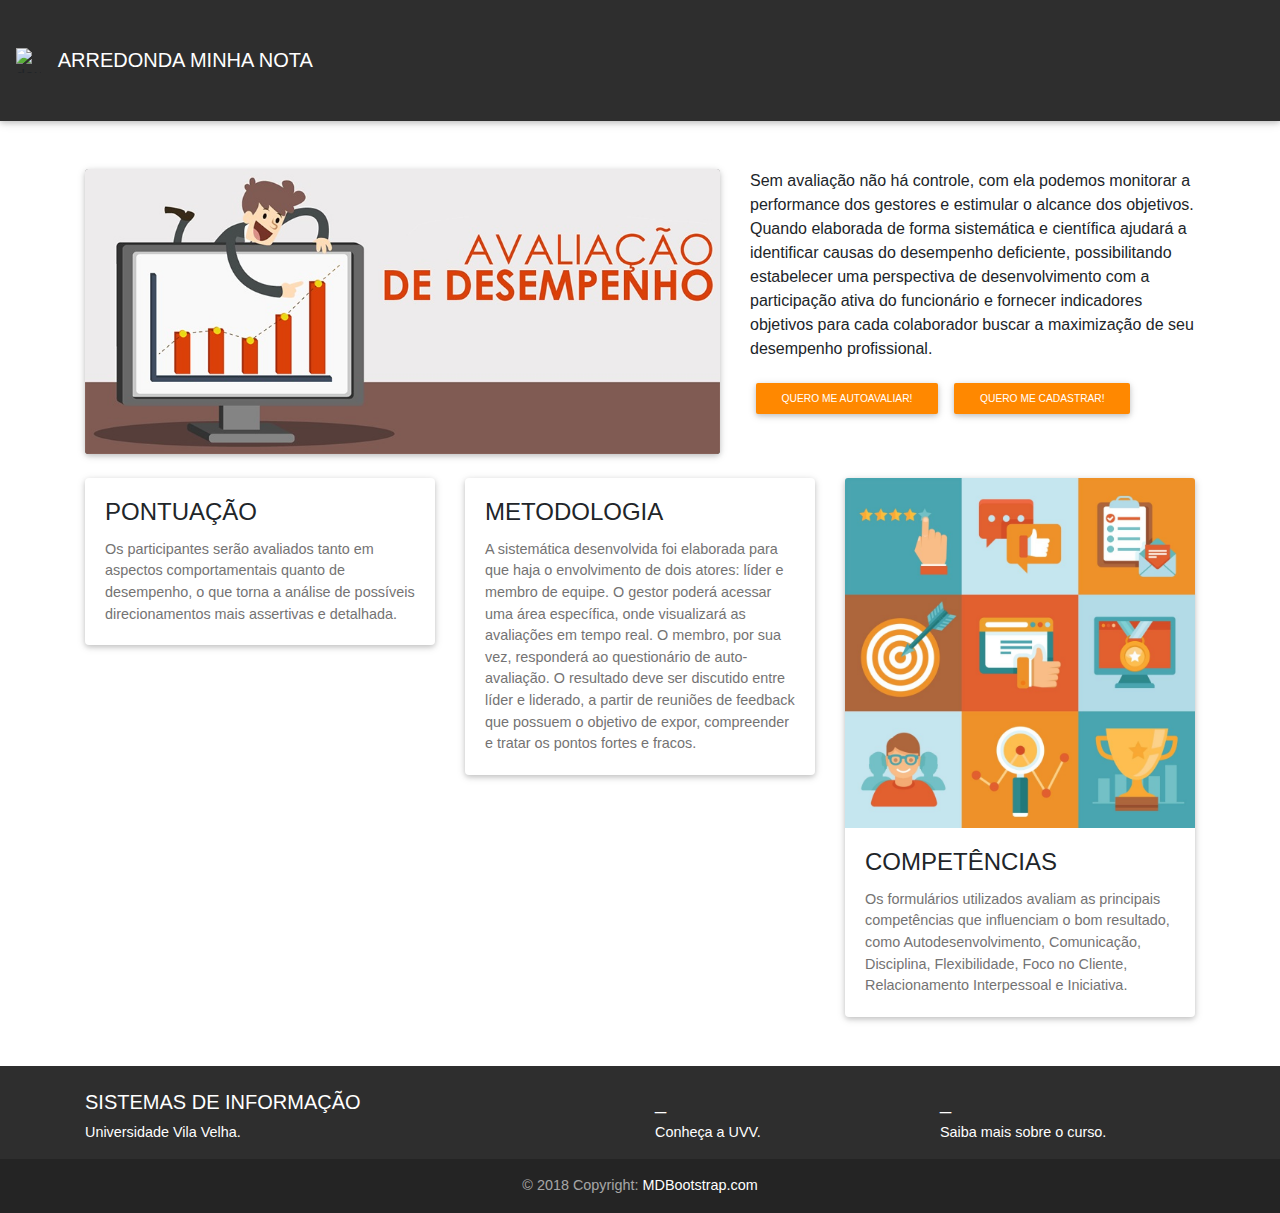
==== index.html @ 704c8b3d "Update index.html" ====
<!DOCTYPE html>
<html lang="en">
  
<head>
  <meta charset="utf-8">
  <meta name="viewport" content="width=device-width, initial-scale=1, shrink-to-fit=no">
  <meta http-equiv="x-ua-compatible" content="ie=edge">
  <title>Arredonda Minha Nota</title>  <!-- Font Awesome -->
  <link rel = "icon" type = "image/png" href = "img/prayer.png">
  <link rel="stylesheet" href="https://maxcdn.bootstrapcdn.com/font-awesome/4.7.0/css/font-awesome.min.css">  <!-- Bootstrap core CSS -->
  <link href="css/bootstrap.min.css" rel="stylesheet">  <!-- Material Design Bootstrap -->
  <link href="css/mdb.min.css" rel="stylesheet">  <!-- Your custom styles (optional) -->
  <link href="css/style.css" rel="stylesheet">
</head>
  
<body>
  
  <header> 
    <nav class="navbar navbar-expand-lg navbar-dark elegant-color"> <!-- Início_da_Barra_de_Navegação-->
     <img src="img/prayer.png" alt="deu erro" height="25px" width="25px">   
      <a class="navbar-brand" href="https://saloroso.github.io/projetodesempenho/">
      &nbsp;&nbsp;&nbsp;ARREDONDA MINHA NOTA &nbsp;&nbsp;&nbsp;&nbsp;&nbsp;&nbsp;&nbsp;&nbsp; 
      &nbsp;&nbsp;&nbsp;&nbsp;&nbsp;&nbsp;&nbsp;&nbsp;&nbsp;&nbsp;&nbsp;&nbsp;&nbsp;&nbsp;&nbsp;&nbsp;&nbsp;&nbsp;&nbsp;
      &nbsp;&nbsp;&nbsp;&nbsp;&nbsp;&nbsp;&nbsp;&nbsp;&nbsp;&nbsp;&nbsp;&nbsp;&nbsp;&nbsp;&nbsp;&nbsp;&nbsp;&nbsp;&nbsp;
      &nbsp;&nbsp;&nbsp;&nbsp;&nbsp;&nbsp;&nbsp;&nbsp;&nbsp;&nbsp;&nbsp;&nbsp;&nbsp;&nbsp;&nbsp;&nbsp;&nbsp;&nbsp;&nbsp;
      &nbsp;&nbsp;&nbsp;&nbsp;&nbsp;&nbsp;&nbsp;&nbsp;&nbsp;&nbsp;&nbsp;&nbsp;&nbsp;&nbsp;&nbsp;&nbsp;&nbsp;&nbsp;&nbsp;
      &nbsp;&nbsp;&nbsp;&nbsp;&nbsp;&nbsp;&nbsp;&nbsp;&nbsp;&nbsp;&nbsp;&nbsp;&nbsp;&nbsp;&nbsp;&nbsp;&nbsp;&nbsp;&nbsp;
      &nbsp;&nbsp;&nbsp;&nbsp;&nbsp;&nbsp;&nbsp;&nbsp;&nbsp;&nbsp;&nbsp;&nbsp;&nbsp;&nbsp;&nbsp;&nbsp;&nbsp;&nbsp;&nbsp;
      &nbsp;&nbsp;&nbsp;&nbsp;&nbsp;&nbsp;&nbsp;&nbsp;&nbsp;&nbsp;&nbsp;&nbsp;&nbsp;&nbsp;&nbsp;&nbsp;&nbsp;&nbsp;&nbsp;
      &nbsp;&nbsp;&nbsp;&nbsp;&nbsp;&nbsp;&nbsp;&nbsp;&nbsp;&nbsp;&nbsp;&nbsp;&nbsp;&nbsp;&nbsp;&nbsp;&nbsp;&nbsp;&nbsp;
      &nbsp;&nbsp;&nbsp;&nbsp;&nbsp;&nbsp;&nbsp;&nbsp;&nbsp;&nbsp;&nbsp;&nbsp;&nbsp;&nbsp;&nbsp;&nbsp;&nbsp;&nbsp;&nbsp;
      &nbsp;&nbsp;&nbsp;&nbsp;&nbsp;&nbsp;&nbsp;&nbsp;&nbsp;&nbsp;&nbsp;&nbsp;&nbsp;&nbsp;&nbsp;&nbsp;&nbsp;&nbsp;&nbsp;
      &nbsp;&nbsp;&nbsp;&nbsp;&nbsp;&nbsp; </a>
  <a class="btn btn-outline-warning btn-sm" href="https://saloroso.github.io/projetodesempenho/loginadm" role="button">LOGIN</a>
  </nav> <!-- Fim_da_Barra_de_Navegação-->
 </header>  
 
  <main> 
<div class="container"> <!-- Inicio_do_Container_Principal-->
  
  <div class="row"> <!-- Inicio_da_Primeira_Linha -->
    
      <div class="col-md-7 mb-4 mt-5 ml-0 mr-0"> <!-- Inicio_da_Coluna_da_Esquerda -->       
     <div class="card bg-dark text-white"> 
      <img class="card-img" src="img/desempenhoj.jpg" alt="">
      <div class="card-img-overlay">      
      </div>
     </div>               
  </div> <!-- Fim_da_Coluna_da_Esquerda -->       
   
      <div class="col-md-5 mb-4 mt-5 ml-0 mr-0"> <!-- Inicio_da_Coluna_da_Direita -->    
          <p>Sem avaliação não há controle, com ela podemos monitorar a performance dos gestores e estimular o alcance dos objetivos.
          Quando elaborada de forma sistemática e científica ajudará a identificar causas do desempenho deficiente,
            possibilitando estabelecer uma perspectiva de desenvolvimento com a participação ativa do funcionário e fornecer indicadores 
            objetivos para cada colaborador buscar a maximização de seu desempenho profissional.</p>
            <a href="#" class="btn btn-warning btn-sm">Quero me Autoavaliar!</a> 
            <a href="#" class="btn btn-warning btn-sm">Quero me Cadastrar!</a>
      </div> <!-- Fim_da_Coluna_da_Direita -->   

  </div>
  
  
  
  <!--Grid row-->
  <!--Grid row-->
  <div class="row">
      <!--Grid column-->
      <div class="col-lg-4 col-md-12 mb-4">
 <!--Card-->
 <div class="card">
    <!--Card image-->
    <div class="view overlay">
      <img src="img/pontos.jpg" class="card-img-top" alt="">
      <a href="#">
        <div class="mask rgba-white-slight"></div>
      </a>
    </div>
    <!--Card content-->
    <div class="card-body">
      <!--Title-->
      <h4 class="card-title">PONTUAÇÃO</h4>
      <!--Text-->
      <p class="card-text">Os participantes serão avaliados tanto em aspectos comportamentais quanto de desempenho,
      o que torna a análise de possíveis direcionamentos mais assertivas e detalhada.</p>
    </div>
  </div>
  <!--/.Card-->
</div>
<!--Grid column-->
<!--Grid column-->
<div class="col-lg-4 col-md-6 mb-4">
  <!--Card-->
  <div class="card">
    <!--Card image-->
    <div class="view overlay">
      <img src="img/metodo6.jpeg" class="card-img-top" alt="">
      <a href="#">
        <div class="mask rgba-white-slight"></div>
      </a>
    </div>
    <!--Card content-->
    <div class="card-body">
      <!--Title-->
      <h4 class="card-title">METODOLOGIA</h4>
      <!--Text-->
      <p class="card-text">A sistemática desenvolvida foi elaborada para que haja o envolvimento de dois atores: líder e membro de equipe.
      O gestor poderá acessar uma área específica, onde visualizará as avaliações em tempo real. O membro, por sua vez, responderá
      ao questionário de auto-avaliação. O resultado deve ser discutido entre líder e liderado, a partir de reuniões de feedback
      que possuem o objetivo de expor, compreender e tratar os pontos fortes e fracos. </p>
    </div>
  </div>
  <!--/.Card-->
</div>
<!--Grid column-->
<!--Grid column-->
<div class="col-lg-4 col-md-6 mb-4">
  <!--Card-->
  <div class="card">
    <!--Card image-->
    <div class="view overlay">
      <img src="img/competencias2.jpg" class="card-img-top" alt="">
      <a href="#">
        <div class="mask rgba-white-slight"></div>
      </a>
    </div>
    <!--Card content-->
    <div class="card-body">
      <!--Title-->
      <h4 class="card-title">COMPETÊNCIAS</h4>
      <!--Text-->
      <p class="card-text">Os formulários utilizados avaliam as principais competências que influenciam o bom resultado,
        como Autodesenvolvimento, Comunicação, Disciplina, Flexibilidade, Foco no Cliente, Relacionamento Interpessoal e Iniciativa.</p>
    </div>
  </div>
  <!--/.Card-->
      </div>
      <!--Grid column-->
      <!--Grid column-->
      <div class="col-lg-4 col-md-6 mb-4">
      </div>
      <!--Grid column-->
      <!--Grid column-->
      <div class="col-lg-4 col-md-6 mb-4">
      </div>
      <!--Grid column-->
  </div>
  <!--Grid row-->
</div>
<!--Main container-->
  </main>
  <!--Main layout-->
  <!--Footer-->
  <footer>
      <footer class="page-footer font-small elegant-color pt-4">
          <!-- Footer Links -->
          <div class="container">
            <!-- Grid row -->
            <div class="row">
              <!-- Grid column -->
              <div class="col-md-6 mt-md-0 mt-3">
                <!-- Content -->
                <h5 class="text-uppercase">SISTEMAS DE INFORMAÇÃO</h5>
                <p>Universidade Vila Velha.</p>
              </div>
              <!-- Grid column -->
              <hr class="clearfix w-100 d-md-none pb-3">
              <!-- Grid column -->
              <div class="col-md-3 mb-md-0 mb-3">
                  <!-- Links -->
                  <h5 class="text-uppercase">_</h5>
                  <ul class="list-unstyled">
                    <li>
                      <a href="https://www.uvv.br/">Conheça a UVV.</a>
                    </li>
                  </ul>
                </div>
                <!-- Grid column -->
                <!-- Grid column -->
                <div class="col-md-3 mb-md-0 mb-3">
                  <!-- Links -->
                  <h5 class="text-uppercase">_</h5>
                  <ul class="list-unstyled">
                    <li>
                      <a href="https://www.uvv.br/ensino-presencial/graduacao/sistemas-de-informacao/">Saiba mais sobre o curso. </a>
                    </li>
                  </ul>
                </div>
                <!-- Grid column -->
            </div>
            <!-- Grid row -->
          </div>
          <!-- Footer Links -->
           <div class="footer-copyright text-center py-3">© 2018 Copyright:
            <a href="https://mdbootstrap.com/bootstrap-tutorial/"> MDBootstrap.com</a>
          <!-- Copyright -->
          </div>
          <!-- Copyright -->
  </footer>
  <!--Footer-->
  <!-- /Start your project here-->
  <!-- SCRIPTS -->
  <!-- JQuery -->
  <script type="text/javascript" src="js/jquery-3.3.1.min.js"></script>
  <!-- Bootstrap tooltips -->
  <script type="text/javascript" src="js/popper.min.js"></script>
  <!-- Bootstrap core JavaScript -->
  <script type="text/javascript" src="js/bootstrap.min.js"></script>
  <!-- MDB core JavaScript -->
  <script type="text/javascript" src="js/mdb.min.js"></script>
  <!-- Script Próprio -->
  <script type="text/javascript" src="js/jsproprio.min.js"> </script>   
</body>
</html>
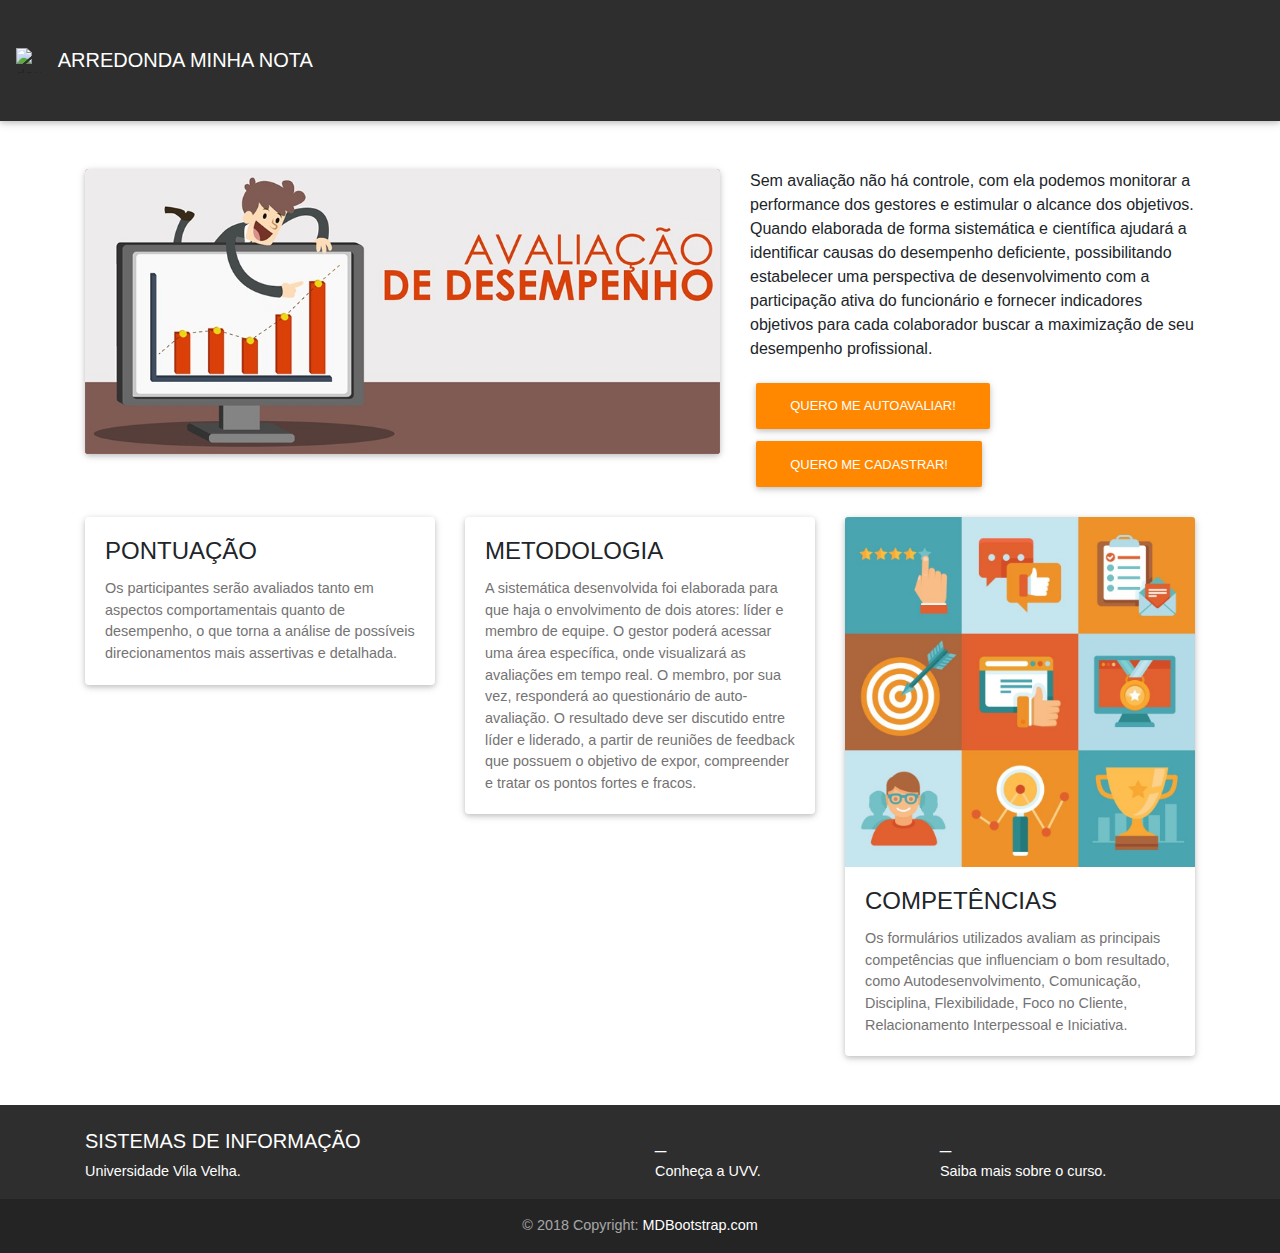
==== commit 809f8251: "Update index.html" ====
--- a/index.html
+++ b/index.html
@@ -53,8 +53,8 @@
           Quando elaborada de forma sistemática e científica ajudará a identificar causas do desempenho deficiente,
             possibilitando estabelecer uma perspectiva de desenvolvimento com a participação ativa do funcionário e fornecer indicadores 
             objetivos para cada colaborador buscar a maximização de seu desempenho profissional.</p>
-            <a href="#" class="btn btn-warning btn-sm">Quero me Autoavaliar!</a> 
-            <a href="#" class="btn btn-warning btn-sm">Quero me Cadastrar!</a>
+            <a href="https://saloroso.github.io/projetodesempenho/formulario" class="btn btn-warning">Quero me Autoavaliar!</a> 
+            <a href="https://saloroso.github.io/projetodesempenho/novoadm" class="btn btn-warning">Quero me Cadastrar!</a>
       </div> <!-- Fim_da_Coluna_da_Direita -->   
 
   </div>
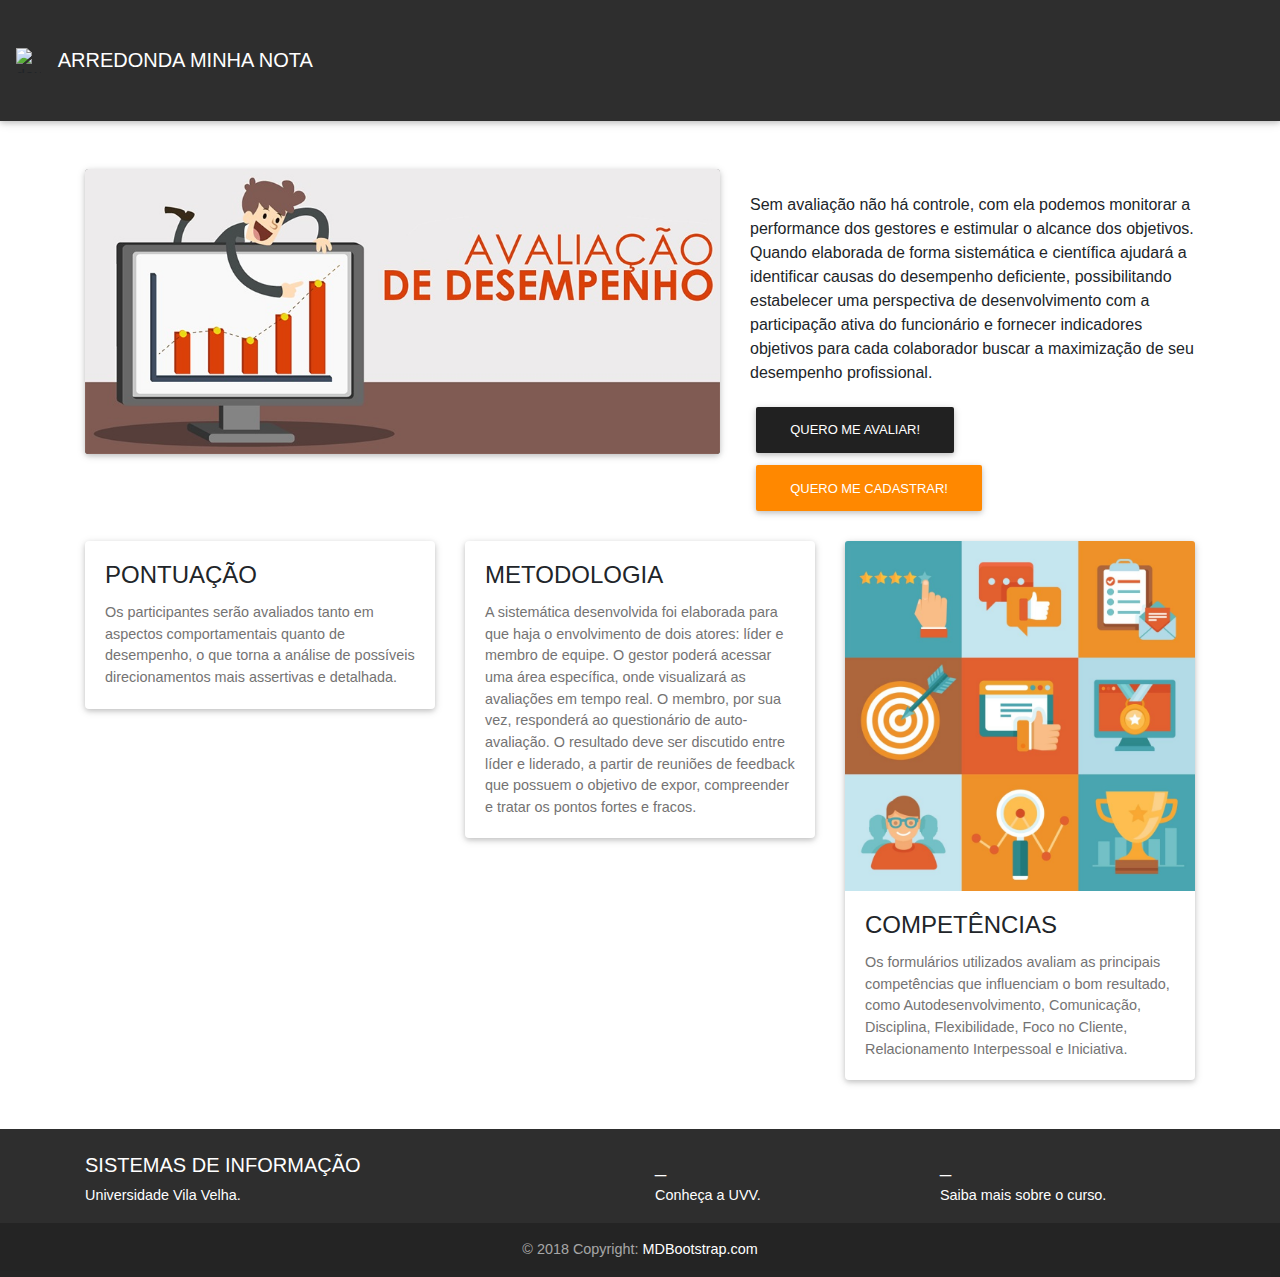
==== commit 5b85a2d4: "Update index.html" ====
--- a/index.html
+++ b/index.html
@@ -49,23 +49,19 @@
   </div> <!-- Fim_da_Coluna_da_Esquerda -->       
    
       <div class="col-md-5 mb-4 mt-5 ml-0 mr-0"> <!-- Inicio_da_Coluna_da_Direita -->    
-          <p>Sem avaliação não há controle, com ela podemos monitorar a performance dos gestores e estimular o alcance dos objetivos.
+          <p><br>Sem avaliação não há controle, com ela podemos monitorar a performance dos gestores e estimular o alcance dos objetivos.
           Quando elaborada de forma sistemática e científica ajudará a identificar causas do desempenho deficiente,
             possibilitando estabelecer uma perspectiva de desenvolvimento com a participação ativa do funcionário e fornecer indicadores 
             objetivos para cada colaborador buscar a maximização de seu desempenho profissional.</p>
-            <a href="https://saloroso.github.io/projetodesempenho/formulario" class="btn btn-warning">Quero me Autoavaliar!</a> 
+            <a href="https://saloroso.github.io/projetodesempenho/formulario" class="btn btn-dark ound">Quero me Avaliar!</a> 
             <a href="https://saloroso.github.io/projetodesempenho/novoadm" class="btn btn-warning">Quero me Cadastrar!</a>
       </div> <!-- Fim_da_Coluna_da_Direita -->   
 
-  </div>
-  
-  
-  
-  <!--Grid row-->
-  <!--Grid row-->
-  <div class="row">
-      <!--Grid column-->
-      <div class="col-lg-4 col-md-12 mb-4">
+  </div> <!-- Fim_da_Primeira_Linha -->
+  
+  <div class="row"> <!-- Inicio_da_Segunda_Linha -->
+      
+      <div class="col-lg-4 mb-4"> <!-- Inicio_da_1ª_da_Coluna -->     
  <!--Card-->
  <div class="card">
     <!--Card image-->
@@ -197,17 +193,14 @@
           <!-- Copyright -->
   </footer>
   <!--Footer-->
-  <!-- /Start your project here-->
-  <!-- SCRIPTS -->
-  <!-- JQuery -->
-  <script type="text/javascript" src="js/jquery-3.3.1.min.js"></script>
-  <!-- Bootstrap tooltips -->
-  <script type="text/javascript" src="js/popper.min.js"></script>
-  <!-- Bootstrap core JavaScript -->
-  <script type="text/javascript" src="js/bootstrap.min.js"></script>
-  <!-- MDB core JavaScript -->
-  <script type="text/javascript" src="js/mdb.min.js"></script>
-  <!-- Script Próprio -->
-  <script type="text/javascript" src="js/jsproprio.min.js"> </script>   
+
+    
+  <script type="text/javascript" src="js/jquery-3.3.1.min.js"></script>  
+  <script type="text/javascript" src="js/popper.min.js"></script> <!-- Bootstrap tooltips -->  
+  <script type="text/javascript" src="js/bootstrap.min.js"></script> <!-- Bootstrap core JavaScript -->
+  <script type="text/javascript" src="js/mdb.min.js"></script> <!-- MDB core JavaScript -->
+  <script type="text/javascript" src="js/jsproprio.min.js"> </script> <!-- Script Próprio -->  
+    
 </body>
+  
 </html>
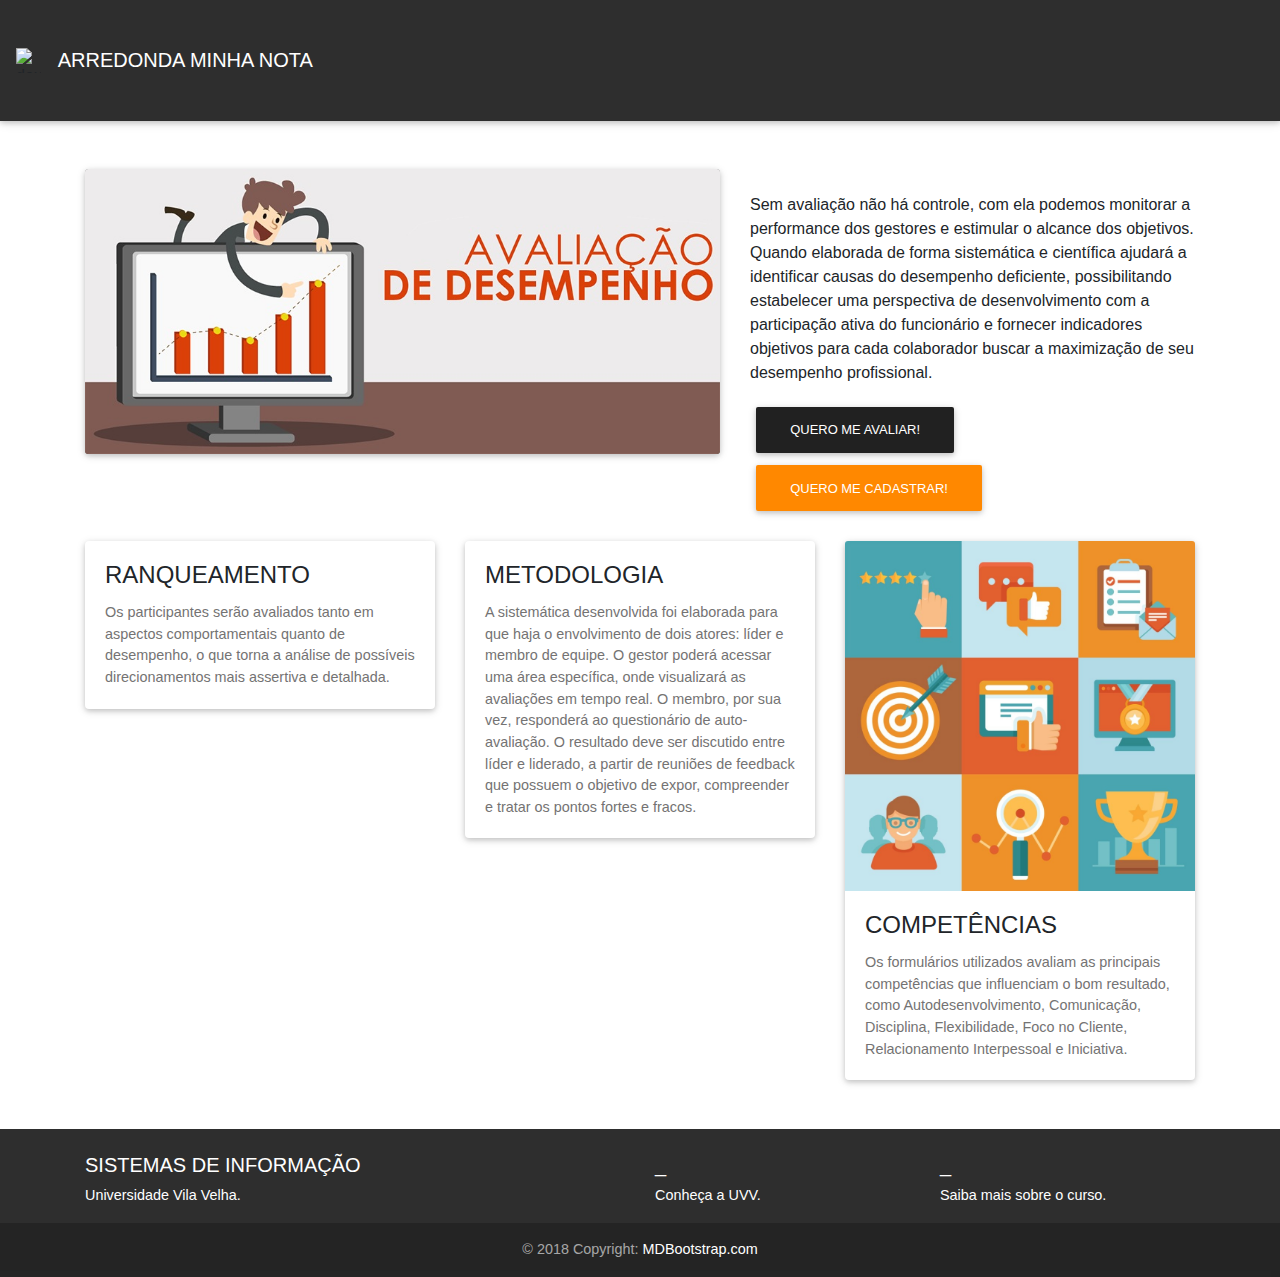
==== commit b3b4b391: "Update index.html" ====
--- a/index.html
+++ b/index.html
@@ -61,40 +61,28 @@
   
   <div class="row"> <!-- Inicio_da_Segunda_Linha -->
       
-      <div class="col-lg-4 mb-4"> <!-- Inicio_da_1ª_da_Coluna -->     
- <!--Card-->
- <div class="card">
-    <!--Card image-->
-    <div class="view overlay">
-      <img src="img/pontos.jpg" class="card-img-top" alt="">
-      <a href="#">
-        <div class="mask rgba-white-slight"></div>
-      </a>
-    </div>
-    <!--Card content-->
-    <div class="card-body">
-      <!--Title-->
-      <h4 class="card-title">PONTUAÇÃO</h4>
-      <!--Text-->
-      <p class="card-text">Os participantes serão avaliados tanto em aspectos comportamentais quanto de desempenho,
-      o que torna a análise de possíveis direcionamentos mais assertivas e detalhada.</p>
-    </div>
-  </div>
-  <!--/.Card-->
-</div>
-<!--Grid column-->
-<!--Grid column-->
-<div class="col-lg-4 col-md-6 mb-4">
-  <!--Card-->
+      <div class="col-lg-4 mb-4"> <!-- Inicio_da_1ª_Coluna -->     
+       <div class="card">
+          <div class="view overlay">
+            <img src="img/pontos.jpg" class="card-img-top" alt="">
+              <div class="mask rgba-white-slight"></div>
+          </div>
+      <div class="card-body">
+        <!--Title-->
+        <h4 class="card-title">RANQUEAMENTO</h4>
+        <!--Text-->
+        <p class="card-text">Os participantes serão avaliados tanto em aspectos comportamentais quanto de desempenho,
+        o que torna a análise de possíveis direcionamentos mais assertiva e detalhada.</p>
+      </div>
+     </div>
+       </div>  <!-- Fim_da_1ª_Coluna -->  
+
+<div class="col-lg-4 col-md-6 mb-4"> <!-- Inicio_da_2ª_Coluna -->     
+
   <div class="card">
-    <!--Card image-->
     <div class="view overlay">
       <img src="img/metodo6.jpeg" class="card-img-top" alt="">
-      <a href="#">
-        <div class="mask rgba-white-slight"></div>
-      </a>
     </div>
-    <!--Card content-->
     <div class="card-body">
       <!--Title-->
       <h4 class="card-title">METODOLOGIA</h4>
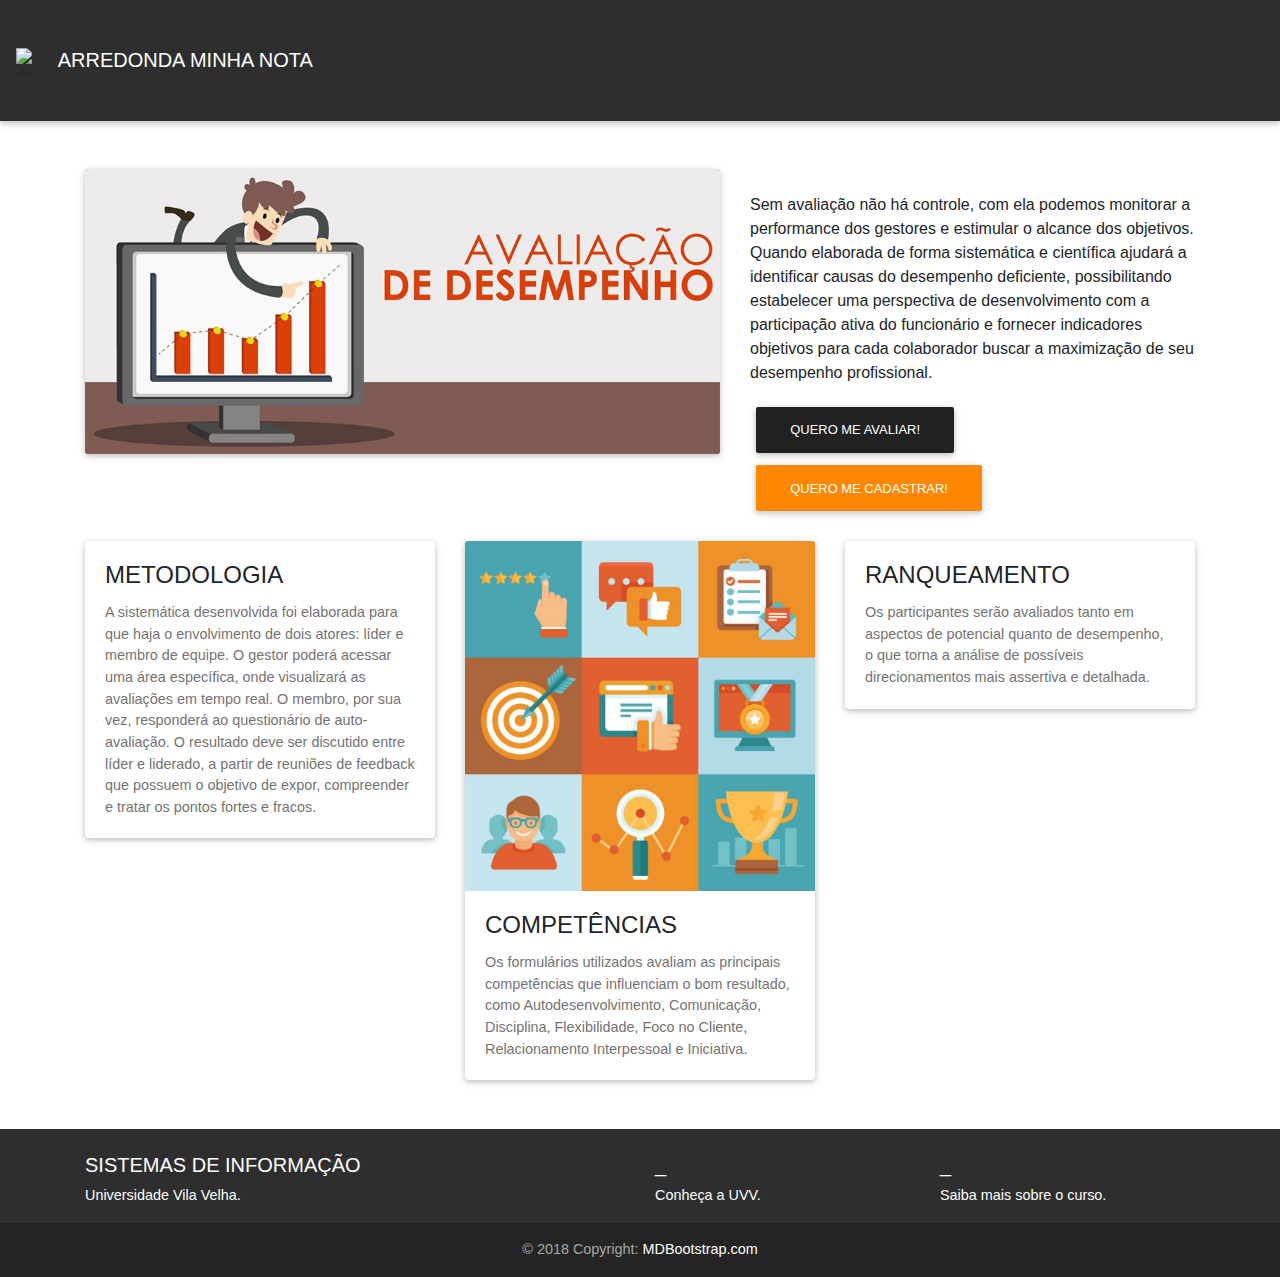
==== commit d920a381: "Update index.html" ====
--- a/index.html
+++ b/index.html
@@ -61,65 +61,50 @@
   
   <div class="row"> <!-- Inicio_da_Segunda_Linha -->
       
-      <div class="col-lg-4 mb-4"> <!-- Inicio_da_1ª_Coluna -->     
-       <div class="card">
-          <div class="view overlay">
-            <img src="img/pontos.jpg" class="card-img-top" alt="">
-              <div class="mask rgba-white-slight"></div>
-          </div>
-      <div class="card-body">
-        <!--Title-->
-        <h4 class="card-title">RANQUEAMENTO</h4>
-        <!--Text-->
-        <p class="card-text">Os participantes serão avaliados tanto em aspectos comportamentais quanto de desempenho,
-        o que torna a análise de possíveis direcionamentos mais assertiva e detalhada.</p>
+    <div class="col-lg-4 col-md-6 mb-4"> <!-- Inicio_da_1ª_Coluna -->     
+      <div class="card">
+        <div class="view overlay">
+          <img src="img/metodo6.jpeg" class="card-img-top" alt="">
+        </div>
+        <div class="card-body">
+          <h4 class="card-title">METODOLOGIA</h4>
+          <p class="card-text">A sistemática desenvolvida foi elaborada para que haja o envolvimento de dois atores: líder e membro de equipe.
+          O gestor poderá acessar uma área específica, onde visualizará as avaliações em tempo real. O membro, por sua vez, responderá
+          ao questionário de auto-avaliação. O resultado deve ser discutido entre líder e liderado, a partir de reuniões de feedback
+          que possuem o objetivo de expor, compreender e tratar os pontos fortes e fracos. </p>
+        </div>
       </div>
-     </div>
-       </div>  <!-- Fim_da_1ª_Coluna -->  
+    </div> <!-- Fim_da_1ª_Coluna -->       
 
-<div class="col-lg-4 col-md-6 mb-4"> <!-- Inicio_da_2ª_Coluna -->     
+    <div class="col-lg-4 col-md-6 mb-4"> <!-- Inicio_da_2ª_Coluna -->     
+      <div class="card">
+        <div class="view overlay">
+          <img src="img/competencias2.jpg" class="card-img-top" alt="">
+        </div>
+        <div class="card-body">
+          <h4 class="card-title">COMPETÊNCIAS</h4>
+          <p class="card-text">Os formulários utilizados avaliam as principais competências que influenciam o bom resultado,
+            como Autodesenvolvimento, Comunicação, Disciplina, Flexibilidade, Foco no Cliente, Relacionamento Interpessoal e Iniciativa.</p>
+        </div>
+      </div>
+          </div> <!-- Fim_da_2ª_Coluna -->  
 
-  <div class="card">
-    <div class="view overlay">
-      <img src="img/metodo6.jpeg" class="card-img-top" alt="">
+      
+  <div class="col-lg-4 col-md-6  mb-4"> <!-- Inicio_da_3ª_Coluna -->     
+    <div class="card">
+      <div class="view overlay">
+        <img src="img/pontos.jpg" class="card-img-top" alt="">
+          <div class="mask rgba-white-slight"></div>
+      </div>
+    <div class="card-body">
+      <h4 class="card-title">RANQUEAMENTO</h4>
+      <p class="card-text">Os participantes serão avaliados tanto em aspectos de potencial quanto de desempenho,
+      o que torna a análise de possíveis direcionamentos mais assertiva e detalhada.</p>
     </div>
-    <div class="card-body">
-      <!--Title-->
-      <h4 class="card-title">METODOLOGIA</h4>
-      <!--Text-->
-      <p class="card-text">A sistemática desenvolvida foi elaborada para que haja o envolvimento de dois atores: líder e membro de equipe.
-      O gestor poderá acessar uma área específica, onde visualizará as avaliações em tempo real. O membro, por sua vez, responderá
-      ao questionário de auto-avaliação. O resultado deve ser discutido entre líder e liderado, a partir de reuniões de feedback
-      que possuem o objetivo de expor, compreender e tratar os pontos fortes e fracos. </p>
-    </div>
-  </div>
-  <!--/.Card-->
-</div>
-<!--Grid column-->
-<!--Grid column-->
-<div class="col-lg-4 col-md-6 mb-4">
-  <!--Card-->
-  <div class="card">
-    <!--Card image-->
-    <div class="view overlay">
-      <img src="img/competencias2.jpg" class="card-img-top" alt="">
-      <a href="#">
-        <div class="mask rgba-white-slight"></div>
-      </a>
-    </div>
-    <!--Card content-->
-    <div class="card-body">
-      <!--Title-->
-      <h4 class="card-title">COMPETÊNCIAS</h4>
-      <!--Text-->
-      <p class="card-text">Os formulários utilizados avaliam as principais competências que influenciam o bom resultado,
-        como Autodesenvolvimento, Comunicação, Disciplina, Flexibilidade, Foco no Cliente, Relacionamento Interpessoal e Iniciativa.</p>
-    </div>
-  </div>
-  <!--/.Card-->
-      </div>
-      <!--Grid column-->
-      <!--Grid column-->
+   </div>
+     </div>  <!-- Fim_da_3ª_Coluna -->  
+    
+
       <div class="col-lg-4 col-md-6 mb-4">
       </div>
       <!--Grid column-->
@@ -127,12 +112,11 @@
       <div class="col-lg-4 col-md-6 mb-4">
       </div>
       <!--Grid column-->
-  </div>
-  <!--Grid row-->
-</div>
-<!--Main container-->
-  </main>
-  <!--Main layout-->
+  </div> <!-- Fim_da_Segunda_Linha -->
+</div>  <!-- Fim_do_Container -->
+</main> <!-- Fim_do_Container_Principal-->
+  
+  
   <!--Footer-->
   <footer>
       <footer class="page-footer font-small elegant-color pt-4">
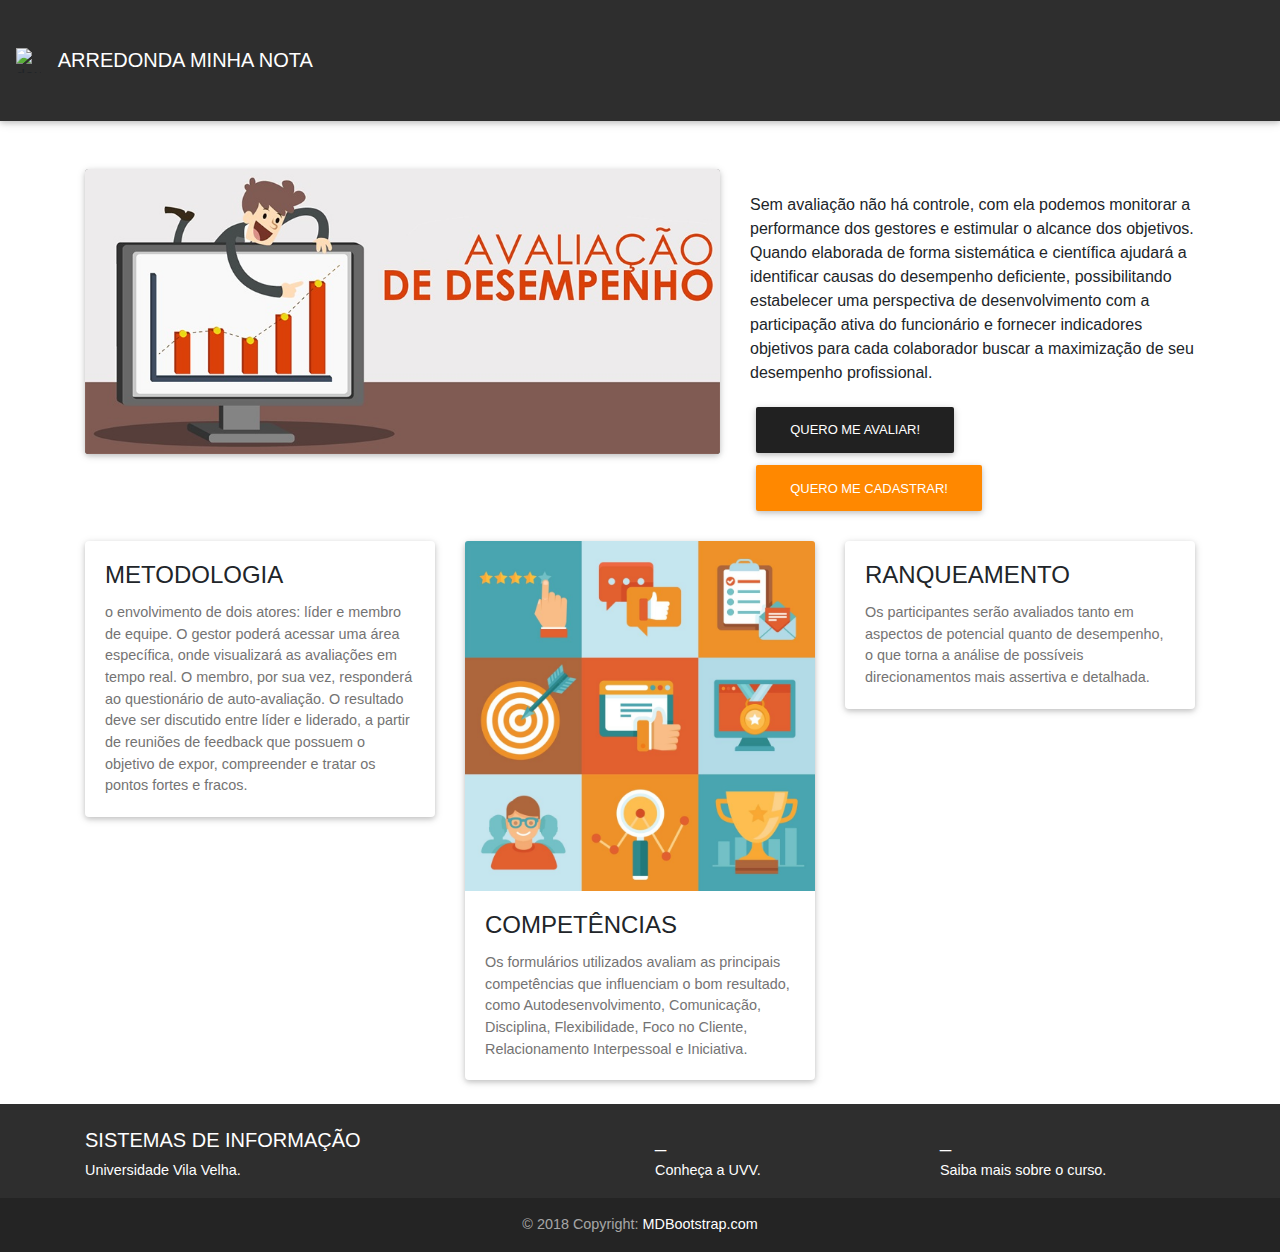
==== commit 36a1338d: "Update index.html" ====
--- a/index.html
+++ b/index.html
@@ -68,7 +68,7 @@
         </div>
         <div class="card-body">
           <h4 class="card-title">METODOLOGIA</h4>
-          <p class="card-text">A sistemática desenvolvida foi elaborada para que haja o envolvimento de dois atores: líder e membro de equipe.
+          <p class="card-text"> o envolvimento de dois atores: líder e membro de equipe.
           O gestor poderá acessar uma área específica, onde visualizará as avaliações em tempo real. O membro, por sua vez, responderá
           ao questionário de auto-avaliação. O resultado deve ser discutido entre líder e liderado, a partir de reuniões de feedback
           que possuem o objetivo de expor, compreender e tratar os pontos fortes e fracos. </p>
@@ -105,13 +105,8 @@
      </div>  <!-- Fim_da_3ª_Coluna -->  
     
 
-      <div class="col-lg-4 col-md-6 mb-4">
-      </div>
-      <!--Grid column-->
-      <!--Grid column-->
-      <div class="col-lg-4 col-md-6 mb-4">
-      </div>
-      <!--Grid column-->
+
+
   </div> <!-- Fim_da_Segunda_Linha -->
 </div>  <!-- Fim_do_Container -->
 </main> <!-- Fim_do_Container_Principal-->
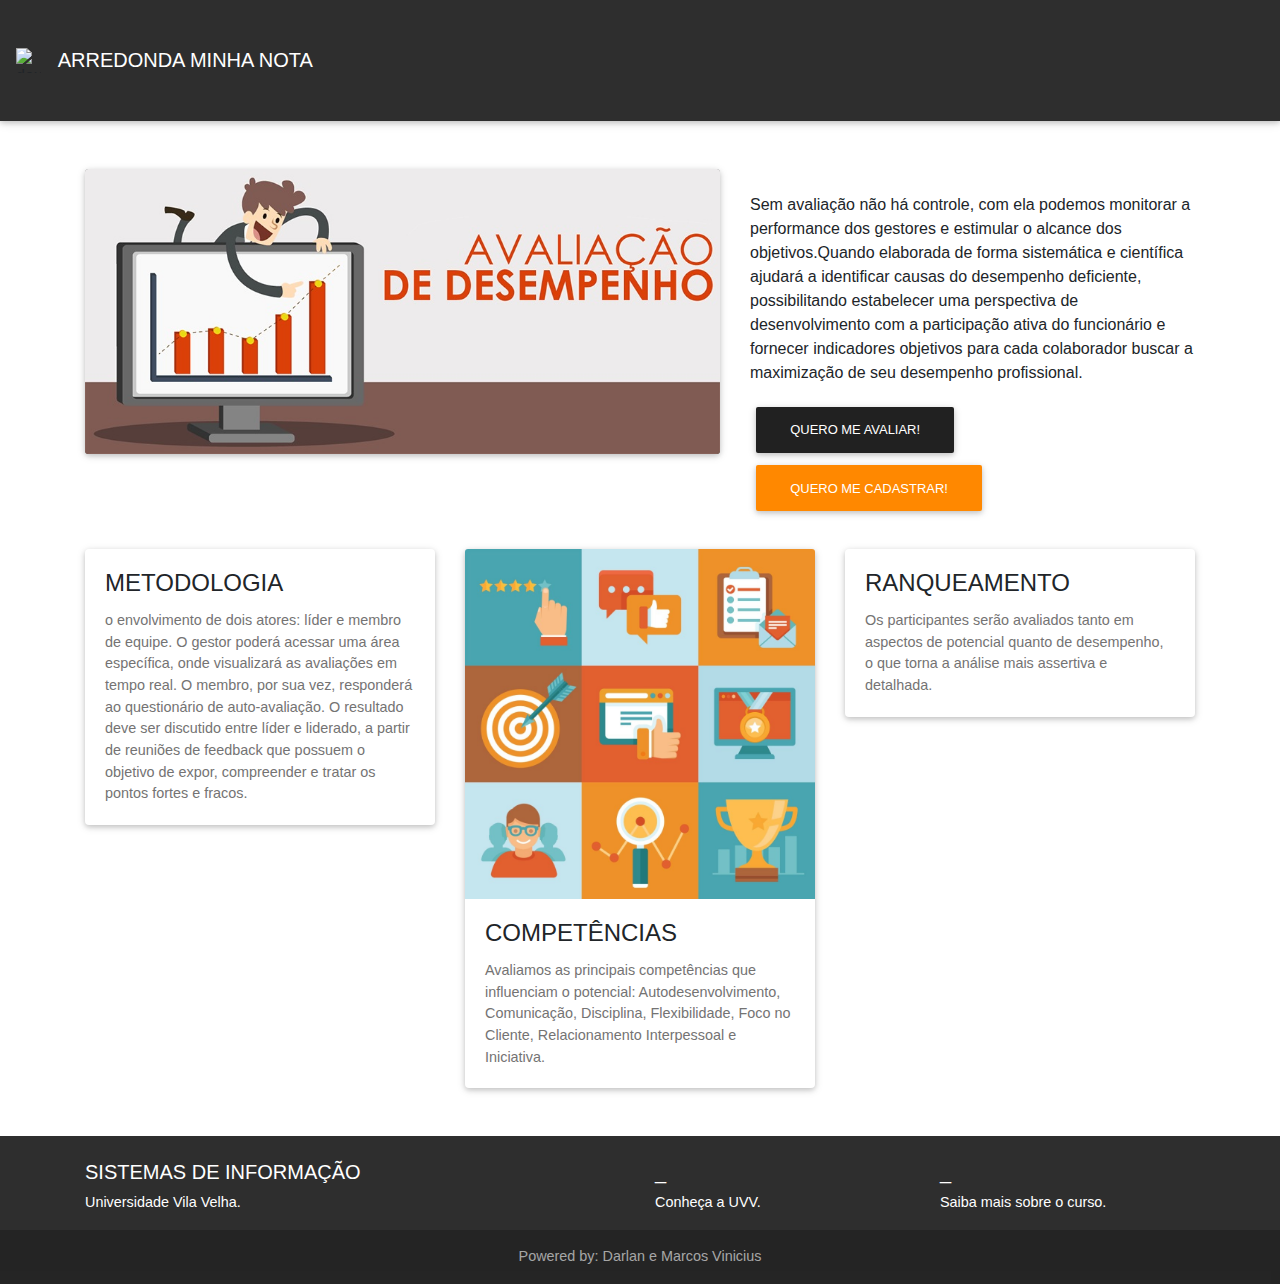
==== commit 17d668b9: "Update index.html" ====
--- a/index.html
+++ b/index.html
@@ -49,10 +49,11 @@
   </div> <!-- Fim_da_Coluna_da_Esquerda -->       
    
       <div class="col-md-5 mb-4 mt-5 ml-0 mr-0"> <!-- Inicio_da_Coluna_da_Direita -->    
-          <p><br>Sem avaliação não há controle, com ela podemos monitorar a performance dos gestores e estimular o alcance dos objetivos.
-          Quando elaborada de forma sistemática e científica ajudará a identificar causas do desempenho deficiente,
-            possibilitando estabelecer uma perspectiva de desenvolvimento com a participação ativa do funcionário e fornecer indicadores 
-            objetivos para cada colaborador buscar a maximização de seu desempenho profissional.</p>
+          <p><br>Sem avaliação não há controle, com ela podemos monitorar a performance dos gestores e estimular o
+            alcance dos objetivos.Quando elaborada de forma sistemática e científica ajudará a identificar causas do 
+            desempenho deficiente, possibilitando estabelecer uma perspectiva de desenvolvimento com a participação 
+            ativa do funcionário e fornecer indicadores objetivos para cada colaborador buscar a 
+            maximização de seu desempenho profissional.</p>
             <a href="https://saloroso.github.io/projetodesempenho/formulario" class="btn btn-dark ound">Quero me Avaliar!</a> 
             <a href="https://saloroso.github.io/projetodesempenho/novoadm" class="btn btn-warning">Quero me Cadastrar!</a>
       </div> <!-- Fim_da_Coluna_da_Direita -->   
@@ -61,7 +62,7 @@
   
   <div class="row"> <!-- Inicio_da_Segunda_Linha -->
       
-    <div class="col-lg-4 col-md-6 mb-4"> <!-- Inicio_da_1ª_Coluna -->     
+    <div class="col-lg-4 col-md-6 mt-2 mb-5"> <!-- Inicio_da_1ª_Coluna -->     
       <div class="card">
         <div class="view overlay">
           <img src="img/metodo6.jpeg" class="card-img-top" alt="">
@@ -76,21 +77,21 @@
       </div>
     </div> <!-- Fim_da_1ª_Coluna -->       
 
-    <div class="col-lg-4 col-md-6 mb-4"> <!-- Inicio_da_2ª_Coluna -->     
+    <div class="col-lg-4 col-md-6 mt-2 mb-5"> <!-- Inicio_da_2ª_Coluna -->     
       <div class="card">
         <div class="view overlay">
           <img src="img/competencias2.jpg" class="card-img-top" alt="">
         </div>
         <div class="card-body">
           <h4 class="card-title">COMPETÊNCIAS</h4>
-          <p class="card-text">Os formulários utilizados avaliam as principais competências que influenciam o bom resultado,
-            como Autodesenvolvimento, Comunicação, Disciplina, Flexibilidade, Foco no Cliente, Relacionamento Interpessoal e Iniciativa.</p>
+          <p class="card-text">Avaliamos as principais competências que influenciam o potencial:
+            Autodesenvolvimento, Comunicação, Disciplina, Flexibilidade, Foco no Cliente, 
+            Relacionamento Interpessoal e Iniciativa.</p>
         </div>
       </div>
           </div> <!-- Fim_da_2ª_Coluna -->  
-
       
-  <div class="col-lg-4 col-md-6  mb-4"> <!-- Inicio_da_3ª_Coluna -->     
+  <div class="col-lg-4 col-md-6 mt-2 mb-5""> <!-- Inicio_da_3ª_Coluna -->     
     <div class="card">
       <div class="view overlay">
         <img src="img/pontos.jpg" class="card-img-top" alt="">
@@ -99,21 +100,19 @@
     <div class="card-body">
       <h4 class="card-title">RANQUEAMENTO</h4>
       <p class="card-text">Os participantes serão avaliados tanto em aspectos de potencial quanto de desempenho,
-      o que torna a análise de possíveis direcionamentos mais assertiva e detalhada.</p>
+      o que torna a análise mais assertiva e detalhada.</p>
     </div>
    </div>
      </div>  <!-- Fim_da_3ª_Coluna -->  
+   
+  </div> <!-- Fim_da_Segunda_Linha -->
+  
+</div>  <!-- Fim_do_Container -->
     
-
-
-
-  </div> <!-- Fim_da_Segunda_Linha -->
-</div>  <!-- Fim_do_Container -->
 </main> <!-- Fim_do_Container_Principal-->
   
-  
-  <!--Footer-->
-  <footer>
+<footer> <!-- Inicio_do_Rodape -->
+                          
       <footer class="page-footer font-small elegant-color pt-4">
           <!-- Footer Links -->
           <div class="container">
@@ -152,16 +151,12 @@
             </div>
             <!-- Grid row -->
           </div>
-          <!-- Footer Links -->
-           <div class="footer-copyright text-center py-3">© 2018 Copyright:
-            <a href="https://mdbootstrap.com/bootstrap-tutorial/"> MDBootstrap.com</a>
-          <!-- Copyright -->
+
+          <div class="footer-copyright text-center py-3"> Powered by: Darlan e Marcos Vinicius
           </div>
-          <!-- Copyright -->
-  </footer>
-  <!--Footer-->
 
-    
+  </footer> <!-- Fim_do_Rodape -->
+
   <script type="text/javascript" src="js/jquery-3.3.1.min.js"></script>  
   <script type="text/javascript" src="js/popper.min.js"></script> <!-- Bootstrap tooltips -->  
   <script type="text/javascript" src="js/bootstrap.min.js"></script> <!-- Bootstrap core JavaScript -->
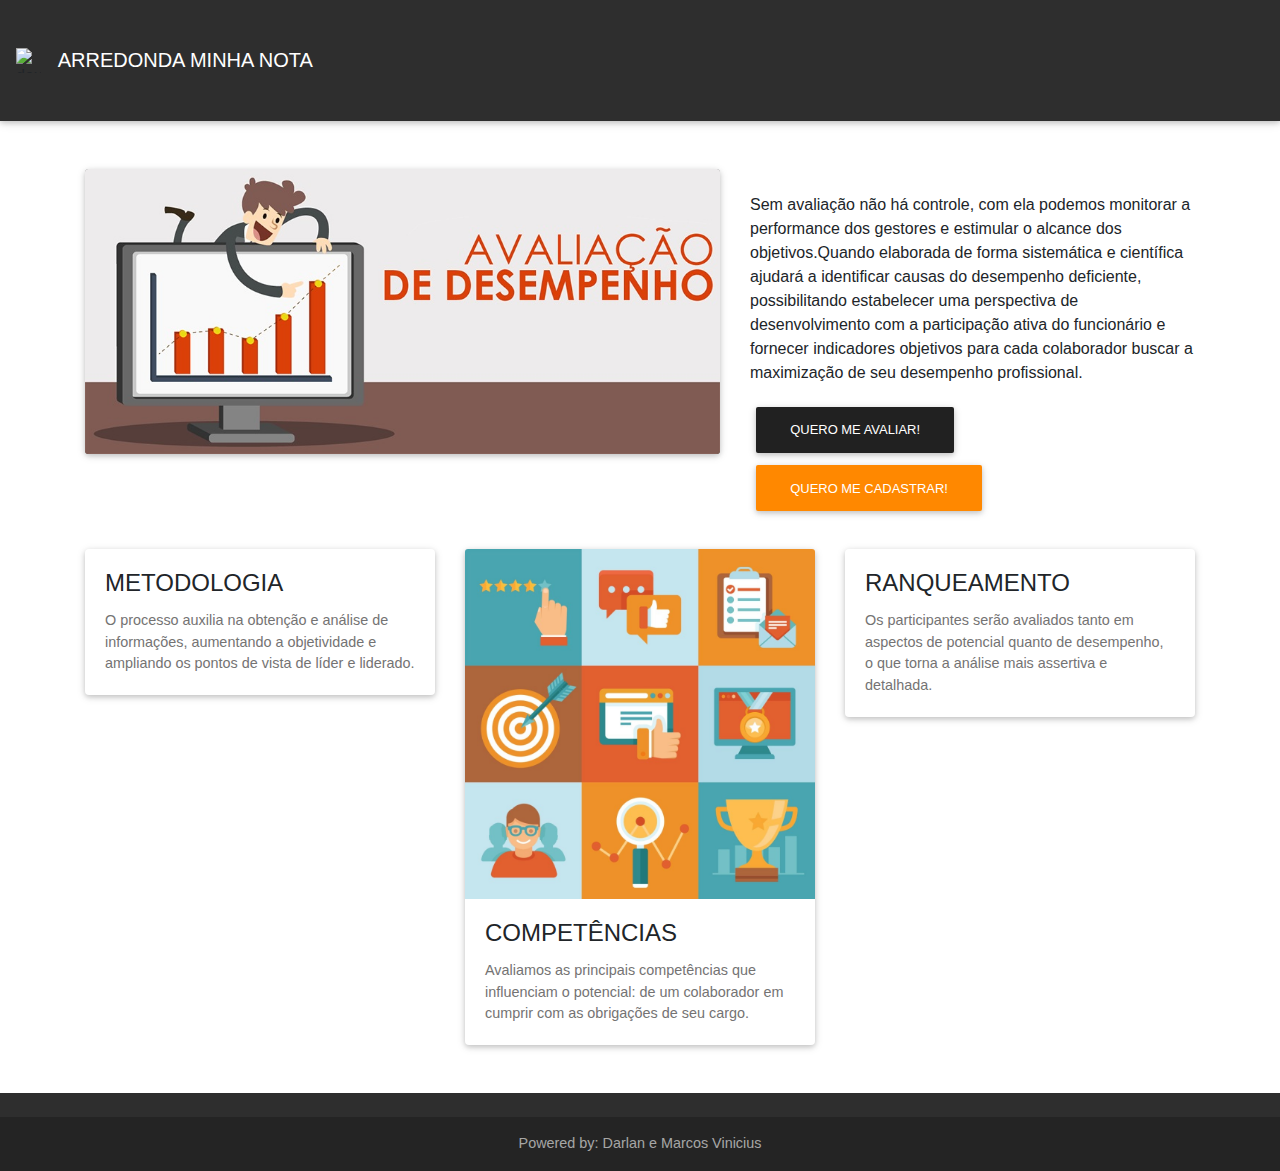
==== commit 7c152b05: "Update index.html" ====
--- a/index.html
+++ b/index.html
@@ -69,10 +69,8 @@
         </div>
         <div class="card-body">
           <h4 class="card-title">METODOLOGIA</h4>
-          <p class="card-text"> o envolvimento de dois atores: líder e membro de equipe.
-          O gestor poderá acessar uma área específica, onde visualizará as avaliações em tempo real. O membro, por sua vez, responderá
-          ao questionário de auto-avaliação. O resultado deve ser discutido entre líder e liderado, a partir de reuniões de feedback
-          que possuem o objetivo de expor, compreender e tratar os pontos fortes e fracos. </p>
+          <p class="card-text"> O processo auxilia na obtenção e análise de informações, aumentando a objetividade e
+            ampliando os pontos de vista de líder e liderado.</p>
         </div>
       </div>
     </div> <!-- Fim_da_1ª_Coluna -->       
@@ -85,8 +83,7 @@
         <div class="card-body">
           <h4 class="card-title">COMPETÊNCIAS</h4>
           <p class="card-text">Avaliamos as principais competências que influenciam o potencial:
-            Autodesenvolvimento, Comunicação, Disciplina, Flexibilidade, Foco no Cliente, 
-            Relacionamento Interpessoal e Iniciativa.</p>
+            de um colaborador em cumprir com as obrigações de seu cargo.</p>
         </div>
       </div>
           </div> <!-- Fim_da_2ª_Coluna -->  
@@ -114,48 +111,11 @@
 <footer> <!-- Inicio_do_Rodape -->
                           
       <footer class="page-footer font-small elegant-color pt-4">
-          <!-- Footer Links -->
-          <div class="container">
-            <!-- Grid row -->
-            <div class="row">
-              <!-- Grid column -->
-              <div class="col-md-6 mt-md-0 mt-3">
-                <!-- Content -->
-                <h5 class="text-uppercase">SISTEMAS DE INFORMAÇÃO</h5>
-                <p>Universidade Vila Velha.</p>
-              </div>
-              <!-- Grid column -->
-              <hr class="clearfix w-100 d-md-none pb-3">
-              <!-- Grid column -->
-              <div class="col-md-3 mb-md-0 mb-3">
-                  <!-- Links -->
-                  <h5 class="text-uppercase">_</h5>
-                  <ul class="list-unstyled">
-                    <li>
-                      <a href="https://www.uvv.br/">Conheça a UVV.</a>
-                    </li>
-                  </ul>
-                </div>
-                <!-- Grid column -->
-                <!-- Grid column -->
-                <div class="col-md-3 mb-md-0 mb-3">
-                  <!-- Links -->
-                  <h5 class="text-uppercase">_</h5>
-                  <ul class="list-unstyled">
-                    <li>
-                      <a href="https://www.uvv.br/ensino-presencial/graduacao/sistemas-de-informacao/">Saiba mais sobre o curso. </a>
-                    </li>
-                  </ul>
-                </div>
-                <!-- Grid column -->
-            </div>
-            <!-- Grid row -->
-          </div>
 
           <div class="footer-copyright text-center py-3"> Powered by: Darlan e Marcos Vinicius
           </div>
 
-  </footer> <!-- Fim_do_Rodape -->
+</footer> <!-- Fim_do_Rodape -->
 
   <script type="text/javascript" src="js/jquery-3.3.1.min.js"></script>  
   <script type="text/javascript" src="js/popper.min.js"></script> <!-- Bootstrap tooltips -->  
